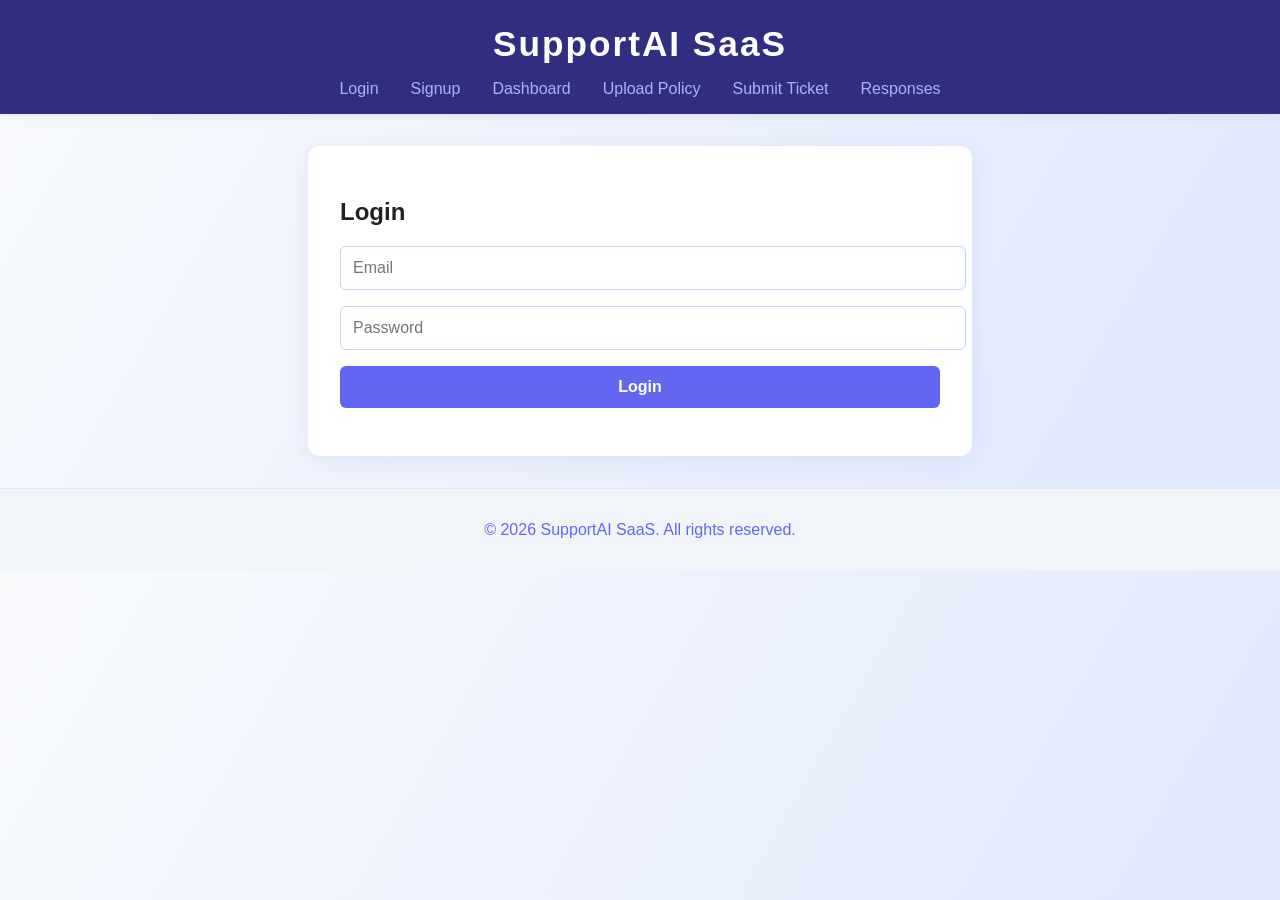
==== frontend_html/index.html @ d9acac89 "Initial commit from Antigravity: AI Customer Support Resolution Agent" ====
<!DOCTYPE html>
<html lang="en">
<head>
    <meta charset="UTF-8">
    <meta name="viewport" content="width=device-width, initial-scale=1.0">
    <title>SupportAI SaaS - Customer Support Resolution</title>
    <link rel="stylesheet" href="styles.css">
    <script defer src="app.js"></script>
</head>
<body>
    <header>
        <h1>SupportAI SaaS</h1>
        <nav>
            <ul>
                <li><a href="#login">Login</a></li>
                <li><a href="#signup">Signup</a></li>
                <li><a href="#dashboard">Dashboard</a></li>
                <li><a href="#upload">Upload Policy</a></li>
                <li><a href="#ticket">Submit Ticket</a></li>
                <li><a href="#responses">Responses</a></li>
            </ul>
        </nav>
    </header>
    <main>
        <section id="login" class="panel">
            <h2>Login</h2>
            <form id="loginForm">
                <input type="email" id="loginEmail" placeholder="Email" required>
                <input type="password" id="loginPassword" placeholder="Password" required>
                <button type="submit">Login</button>
            </form>
            <div id="loginMsg"></div>
        </section>
        <section id="signup" class="panel">
            <h2>Signup</h2>
            <form id="signupForm">
                <input type="text" id="signupName" placeholder="Name" required>
                <input type="email" id="signupEmail" placeholder="Email" required>
                <input type="password" id="signupPassword" placeholder="Password" required>
                <button type="submit">Register</button>
            </form>
            <div id="signupMsg"></div>
        </section>
        <section id="dashboard" class="panel">
            <h2>Dashboard</h2>
            <div id="dashboardContent">Welcome to SupportAI SaaS!</div>
        </section>
        <section id="upload" class="panel">
            <h2>Upload Policy Document</h2>
            <form id="uploadForm">
                <input type="file" id="policyFile" accept=".txt,.pdf" required>
                <button type="submit">Upload</button>
            </form>
            <div id="uploadMsg"></div>
        </section>
        <section id="ticket" class="panel">
            <h2>Submit Ticket</h2>
            <form id="ticketForm">
                <textarea id="ticketText" placeholder="Ticket Text" required></textarea>
                <textarea id="orderJson" placeholder='Order Context (JSON)' required></textarea>
                <button type="submit">Submit Ticket</button>
            </form>
            <div id="ticketMsg"></div>
        </section>
        <section id="responses" class="panel">
            <h2>AI Responses</h2>
            <button id="loadResponses">Load Responses</button>
            <div id="responsesContent"></div>
        </section>
    </main>
    <footer>
        <p>&copy; 2026 SupportAI SaaS. All rights reserved.</p>
    </footer>
</body>
</html>
---- frontend_html/styles.css ----
body {
    font-family: 'Segoe UI', Arial, sans-serif;
    background: linear-gradient(120deg, #f8fafc 0%, #e0e7ff 100%);
    margin: 0;
    padding: 0;
    color: #222;
}
header {
    background: #312e81;
    color: #fff;
    padding: 1.5rem 0 1rem 0;
    text-align: center;
    box-shadow: 0 2px 8px rgba(49,46,129,0.08);
}
header h1 {
    margin: 0;
    font-size: 2.2rem;
    letter-spacing: 2px;
}
nav ul {
    list-style: none;
    padding: 0;
    margin: 1rem 0 0 0;
    display: flex;
    justify-content: center;
    gap: 2rem;
}
nav a {
    color: #a5b4fc;
    text-decoration: none;
    font-weight: 500;
    transition: color 0.2s;
}
nav a:hover {
    color: #fff;
}
main {
    max-width: 600px;
    margin: 2rem auto;
    background: #fff;
    border-radius: 12px;
    box-shadow: 0 4px 24px rgba(49,46,129,0.08);
    padding: 2rem;
}
.panel {
    display: none;
}
.panel.active {
    display: block;
    animation: fadeIn 0.5s;
}
@keyframes fadeIn {
    from { opacity: 0; transform: translateY(20px); }
    to { opacity: 1; transform: translateY(0); }
}
input, textarea, button {
    display: block;
    width: 100%;
    margin: 1rem 0;
    padding: 0.75rem;
    border-radius: 6px;
    border: 1px solid #c7d2fe;
    font-size: 1rem;
}
button {
    background: #6366f1;
    color: #fff;
    border: none;
    cursor: pointer;
    font-weight: 600;
    transition: background 0.2s;
}
button:hover {
    background: #312e81;
}
footer {
    text-align: center;
    padding: 1rem 0;
    color: #6366f1;
    background: #f1f5f9;
    margin-top: 2rem;
    border-top: 1px solid #e0e7ff;
}
#responsesContent, #dashboardContent {
    margin-top: 1rem;
    background: #f1f5f9;
    border-radius: 8px;
    padding: 1rem;
    min-height: 60px;
    font-size: 1rem;
    color: #222;
}
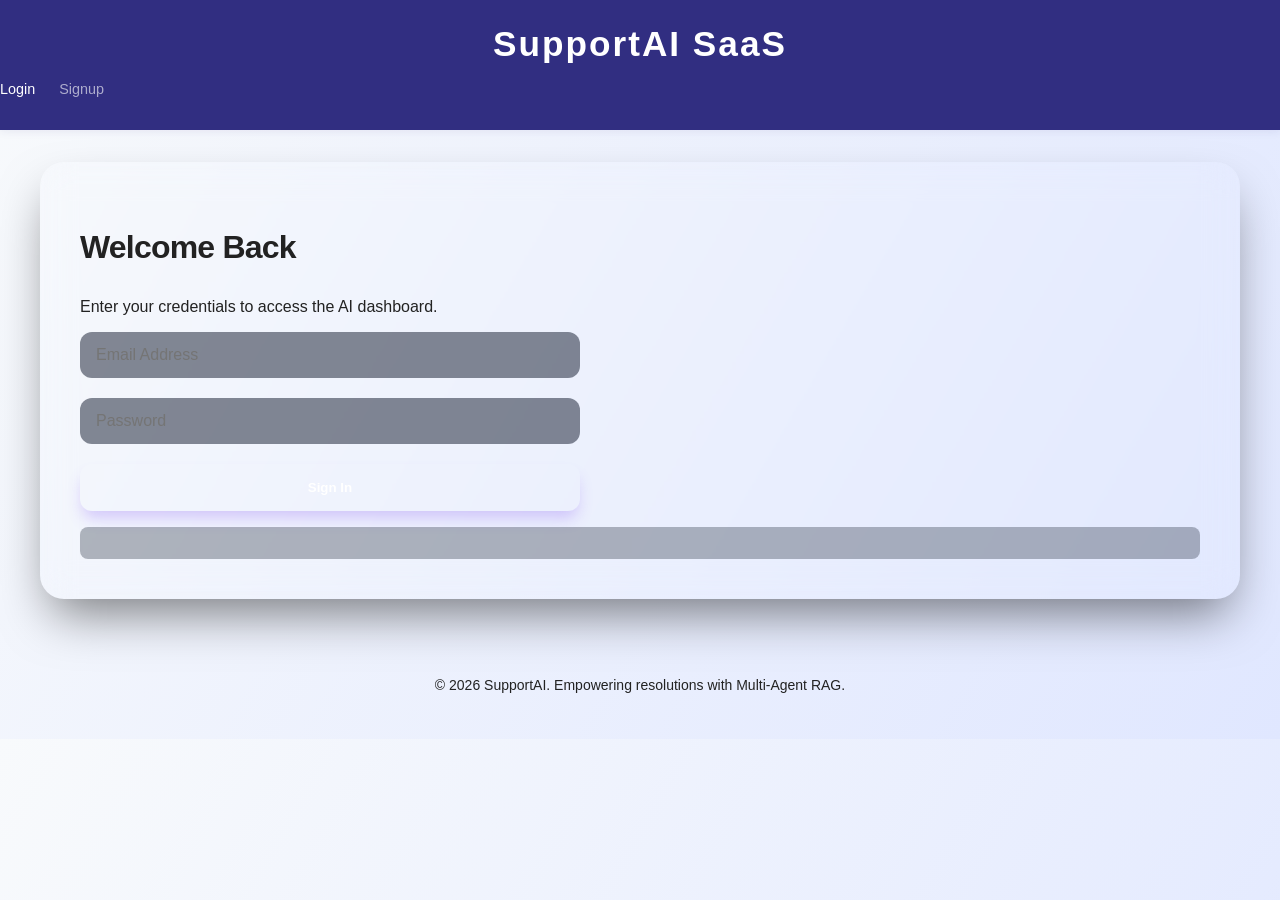
==== commit c883f3b5: "Finalized SupportAI: AI agents and Glassmorphism dashboard" ====
--- a/frontend_html/index.html
+++ b/frontend_html/index.html
@@ -3,73 +3,151 @@
 <head>
     <meta charset="UTF-8">
     <meta name="viewport" content="width=device-width, initial-scale=1.0">
-    <title>SupportAI SaaS - Customer Support Resolution</title>
+    <title>SupportAI SaaS | Intelligent Resolution</title>
+    <link rel="preconnect" href="https://fonts.googleapis.com">
+    <link rel="preconnect" href="https://fonts.gstatic.com" crossorigin>
+    <link href="https://fonts.googleapis.com/css2?family=Inter:wght@400;500;600;700;800&display=swap" rel="stylesheet">
     <link rel="stylesheet" href="styles.css">
     <script defer src="app.js"></script>
 </head>
 <body>
     <header>
-        <h1>SupportAI SaaS</h1>
+        <div class="logo">
+            <h1>SupportAI SaaS</h1>
+        </div>
         <nav>
             <ul>
-                <li><a href="#login">Login</a></li>
-                <li><a href="#signup">Signup</a></li>
-                <li><a href="#dashboard">Dashboard</a></li>
-                <li><a href="#upload">Upload Policy</a></li>
-                <li><a href="#ticket">Submit Ticket</a></li>
-                <li><a href="#responses">Responses</a></li>
+                <li id="nav-login"><a href="#login">Login</a></li>
+                <li id="nav-signup"><a href="#signup">Signup</a></li>
+                <li id="nav-dashboard"><a href="#dashboard">Dashboard</a></li>
+                <li id="nav-upload"><a href="#upload">Documents</a></li>
+                <li id="nav-ticket"><a href="#ticket">New Ticket</a></li>
+                <li id="nav-responses"><a href="#responses">History</a></li>
+                <li id="nav-evaluation"><a href="#evaluation">Evaluation</a></li>
             </ul>
         </nav>
     </header>
+
     <main>
+        <!-- Evaluation Section -->
+        <section id="evaluation" class="panel">
+            <div style="display: flex; justify-content: space-between; align-items: center; margin-bottom: 2rem;">
+                <h2>System Evaluation</h2>
+                <button id="runEvaluation" style="padding: 0.5rem 1rem;">Run 20+ Case Audit</button>
+            </div>
+            
+            <div id="evaluationMetrics" class="stats-grid" style="display: none; grid-template-columns: repeat(3, 1fr); gap: 1rem; margin-bottom: 2rem;">
+                <div class="card" style="padding: 1.5rem; text-align: center; border: 1px solid #10b981;">
+                    <span id="metricCorrectness" style="display: block; font-size: 1.5rem; font-weight: 800; color: #10b981;">0%</span>
+                    <span style="color: var(--text-muted); font-size: 0.7rem;">Accuracy</span>
+                </div>
+                <div class="card" style="padding: 1.5rem; text-align: center; border: 1px solid #8b5cf6;">
+                    <span id="metricCoverage" style="display: block; font-size: 1.5rem; font-weight: 800; color: #8b5cf6;">0%</span>
+                    <span style="color: var(--text-muted); font-size: 0.7rem;">Citation Coverage</span>
+                </div>
+                <div class="card" style="padding: 1.5rem; text-align: center; border: 1px solid #f59e0b;">
+                    <span id="metricEscalation" style="display: block; font-size: 1.5rem; font-weight: 800; color: #f59e0b;">0%</span>
+                    <span style="color: var(--text-muted); font-size: 0.7rem;">Escalation Accuracy</span>
+                </div>
+            </div>
+
+            <div id="evaluationContent">
+                <p style="color: var(--text-muted);">Click "Run Audit" to execute the 20+ test cases and generate a performance report.</p>
+            </div>
+        </section>
+        <!-- Login Section -->
         <section id="login" class="panel">
-            <h2>Login</h2>
+            <div class="card-header">
+                <h2>Welcome Back</h2>
+                <p class="subtitle">Enter your credentials to access the AI dashboard.</p>
+            </div>
             <form id="loginForm">
-                <input type="email" id="loginEmail" placeholder="Email" required>
+                <input type="email" id="loginEmail" placeholder="Email Address" required>
                 <input type="password" id="loginPassword" placeholder="Password" required>
-                <button type="submit">Login</button>
+                <button type="submit">Sign In</button>
             </form>
             <div id="loginMsg"></div>
         </section>
+
+        <!-- Signup Section -->
         <section id="signup" class="panel">
-            <h2>Signup</h2>
+            <div class="card-header">
+                <h2>Create Account</h2>
+                <p class="subtitle">Join SupportAI and automate your customer resolutions.</p>
+            </div>
             <form id="signupForm">
-                <input type="text" id="signupName" placeholder="Name" required>
-                <input type="email" id="signupEmail" placeholder="Email" required>
-                <input type="password" id="signupPassword" placeholder="Password" required>
-                <button type="submit">Register</button>
+                <input type="text" id="signupName" placeholder="Full Name" required>
+                <input type="email" id="signupEmail" placeholder="Email Address" required>
+                <input type="password" id="signupPassword" placeholder="Strong Password" required>
+                <button type="submit">Get Started</button>
             </form>
             <div id="signupMsg"></div>
         </section>
+
+        <!-- Dashboard Section -->
         <section id="dashboard" class="panel">
-            <h2>Dashboard</h2>
-            <div id="dashboardContent">Welcome to SupportAI SaaS!</div>
+            <h2>Command Center</h2>
+            <div class="stats-grid" style="display: grid; grid-template-columns: repeat(auto-fit, minmax(200px, 1fr)); gap: 1rem; margin-bottom: 2rem;">
+                <div class="card" style="padding: 1.5rem; text-align: center;">
+                    <span style="display: block; font-size: 2rem; font-weight: 800; color: var(--primary);">24</span>
+                    <span style="color: var(--text-muted); font-size: 0.8rem;">Tickets Resolved</span>
+                </div>
+                <div class="card" style="padding: 1.5rem; text-align: center;">
+                    <span style="display: block; font-size: 2rem; font-weight: 800; color: #10b981;">98%</span>
+                    <span style="color: var(--text-muted); font-size: 0.8rem;">Compliance Rate</span>
+                </div>
+                <div class="card" style="padding: 1.5rem; text-align: center;">
+                    <span style="display: block; font-size: 2rem; font-weight: 800; color: #f59e0b;">1.2s</span>
+                    <span style="color: var(--text-muted); font-size: 0.8rem;">Avg Resolution Time</span>
+                </div>
+            </div>
+            <div id="dashboardContent">
+                <p>Ready to process tickets. Use the navigation to upload policies or submit new requests.</p>
+            </div>
         </section>
+
+        <!-- Upload Section -->
         <section id="upload" class="panel">
-            <h2>Upload Policy Document</h2>
-            <form id="uploadForm">
-                <input type="file" id="policyFile" accept=".txt,.pdf" required>
-                <button type="submit">Upload</button>
+            <h2>Knowledge Base</h2>
+            <p class="subtitle">Upload your company policies (PDF/TXT) to train your AI agents.</p>
+            <form id="uploadForm" style="margin-top: 2rem;">
+                <div class="file-upload-wrapper" style="border: 2px dashed var(--glass-border); padding: 2rem; border-radius: 12px; text-align: center;">
+                    <input type="file" id="policyFile" accept=".txt,.pdf" required style="width: auto; margin: 0 auto;">
+                    <p style="margin-top: 1rem; color: var(--text-muted); font-size: 0.8rem;">Select a PDF or TXT file</p>
+                </div>
+                <button type="submit">Sync Knowledge Base</button>
             </form>
             <div id="uploadMsg"></div>
         </section>
+
+        <!-- Ticket Section -->
         <section id="ticket" class="panel">
-            <h2>Submit Ticket</h2>
-            <form id="ticketForm">
-                <textarea id="ticketText" placeholder="Ticket Text" required></textarea>
-                <textarea id="orderJson" placeholder='Order Context (JSON)' required></textarea>
-                <button type="submit">Submit Ticket</button>
+            <h2>Audit New Ticket</h2>
+            <p class="subtitle">Submit customer ticket data for AI multi-agent resolution.</p>
+            <form id="ticketForm" style="margin-top: 2rem; max-width: 100%;">
+                <label style="font-size: 0.8rem; font-weight: 600; color: var(--text-muted);">TICKET CONTENT</label>
+                <textarea id="ticketText" placeholder="e.g. Customer is asking for a refund because..." rows="5" required></textarea>
+                <label style="font-size: 0.8rem; font-weight: 600; color: var(--text-muted);">ORDER CONTEXT (JSON)</label>
+                <textarea id="orderJson" placeholder='{"order_id": "123", "status": "delivered"}' rows="3" required></textarea>
+                <button type="submit">Run Resolution Pipeline</button>
             </form>
             <div id="ticketMsg"></div>
         </section>
+
+        <!-- Responses Section -->
         <section id="responses" class="panel">
-            <h2>AI Responses</h2>
-            <button id="loadResponses">Load Responses</button>
-            <div id="responsesContent"></div>
+            <div style="display: flex; justify-content: space-between; align-items: center; margin-bottom: 2rem;">
+                <h2>Resolution History</h2>
+                <button id="loadResponses" style="padding: 0.5rem 1rem; font-size: 0.8rem;">Refresh Log</button>
+            </div>
+            <div id="responsesContent">
+                <p style="color: var(--text-muted);">No resolutions submitted yet.</p>
+            </div>
         </section>
     </main>
+
     <footer>
-        <p>&copy; 2026 SupportAI SaaS. All rights reserved.</p>
+        <p>&copy; 2026 SupportAI. Empowering resolutions with Multi-Agent RAG.</p>
     </footer>
 </body>
 </html>
--- a/frontend_html/styles.css
+++ b/frontend_html/styles.css
@@ -20,72 +20,147 @@
 nav ul {
     list-style: none;
     padding: 0;
-    margin: 1rem 0 0 0;
     display: flex;
-    justify-content: center;
-    gap: 2rem;
+    gap: 1.5rem;
 }
+
 nav a {
-    color: #a5b4fc;
+    color: var(--text-muted);
     text-decoration: none;
+    font-size: 0.9rem;
     font-weight: 500;
-    transition: color 0.2s;
+    transition: all 0.3s cubic-bezier(0.4, 0, 0.2, 1);
 }
+
 nav a:hover {
-    color: #fff;
+    color: var(--primary-light);
+    transform: translateY(-1px);
 }
+
 main {
-    max-width: 600px;
+    max-width: 1200px;
     margin: 2rem auto;
-    background: #fff;
-    border-radius: 12px;
-    box-shadow: 0 4px 24px rgba(49,46,129,0.08);
-    padding: 2rem;
+    padding: 0 1rem;
 }
+
 .panel {
     display: none;
+    animation: fadeIn 0.5s ease-out;
 }
+
 .panel.active {
     display: block;
-    animation: fadeIn 0.5s;
 }
+
 @keyframes fadeIn {
-    from { opacity: 0; transform: translateY(20px); }
+    from { opacity: 0; transform: translateY(10px); }
     to { opacity: 1; transform: translateY(0); }
 }
-input, textarea, button {
-    display: block;
-    width: 100%;
-    margin: 1rem 0;
-    padding: 0.75rem;
-    border-radius: 6px;
-    border: 1px solid #c7d2fe;
+
+.card, .panel {
+    background: var(--card-bg);
+    backdrop-filter: blur(16px);
+    border: 1px solid var(--glass-border);
+    border-radius: 24px;
+    padding: 2.5rem;
+    box-shadow: 0 25px 50px -12px rgba(0, 0, 0, 0.5);
+}
+
+h2 {
+    font-size: 2rem;
+    margin-bottom: 2rem;
+    letter-spacing: -0.025em;
+    font-weight: 700;
+}
+
+form {
+    display: flex;
+    flex-direction: column;
+    gap: 1.25rem;
+    max-width: 500px;
+}
+
+input, textarea {
+    background: rgba(15, 23, 42, 0.5);
+    border: 1px solid var(--glass-border);
+    border-radius: 12px;
+    padding: 0.875rem 1rem;
+    color: white;
     font-size: 1rem;
+    transition: all 0.2s;
 }
+
+input:focus, textarea:focus {
+    outline: none;
+    border-color: var(--primary);
+    box-shadow: 0 0 0 3px rgba(139, 92, 246, 0.2);
+}
+
 button {
-    background: #6366f1;
-    color: #fff;
+    background: linear-gradient(135deg, var(--primary), #7c3aed);
+    color: white;
     border: none;
+    border-radius: 12px;
+    padding: 1rem;
+    font-weight: 600;
     cursor: pointer;
-    font-weight: 600;
-    transition: background 0.2s;
+    transition: all 0.3s;
+    box-shadow: 0 10px 15px -3px rgba(139, 92, 246, 0.3);
 }
+
 button:hover {
-    background: #312e81;
+    transform: translateY(-2px);
+    box-shadow: 0 20px 25px -5px rgba(139, 92, 246, 0.4);
+    filter: brightness(1.1);
 }
+
+button:active {
+    transform: translateY(0);
+}
+
+#loginMsg, #signupMsg, #uploadMsg, #ticketMsg {
+    margin-top: 1rem;
+    font-size: 0.9rem;
+    padding: 1rem;
+    border-radius: 8px;
+    background: rgba(15, 23, 42, 0.3);
+}
+
+.response-card {
+    background: rgba(15, 23, 42, 0.4);
+    border: 1px solid var(--glass-border);
+    border-radius: 16px;
+    padding: 1.5rem;
+    margin-bottom: 1rem;
+}
+
+.response-card .tag {
+    display: inline-block;
+    padding: 0.25rem 0.75rem;
+    border-radius: 9999px;
+    font-size: 0.75rem;
+    font-weight: 700;
+    text-transform: uppercase;
+    margin-bottom: 1rem;
+}
+
+.tag.approve { background: #065f46; color: #34d399; }
+.tag.deny { background: #7f1d1d; color: #f87171; }
+.tag.escalate { background: #7c2d12; color: #fb923c; }
+
 footer {
     text-align: center;
-    padding: 1rem 0;
-    color: #6366f1;
-    background: #f1f5f9;
-    margin-top: 2rem;
-    border-top: 1px solid #e0e7ff;
+    padding: 2rem;
+    color: var(--text-muted);
+    font-size: 0.875rem;
 }
+
 #responsesContent, #dashboardContent {
     margin-top: 1rem;
-    background: #f1f5f9;
-    border-radius: 8px;
-    padding: 1rem;
+    background: rgba(15, 23, 42, 0.5);
+    border-radius: 12px;
+    padding: 1.5rem;
+    border: 1px solid var(--glass-border);
     min-height: 60px;
     font-size: 1rem;
     color: #222;
